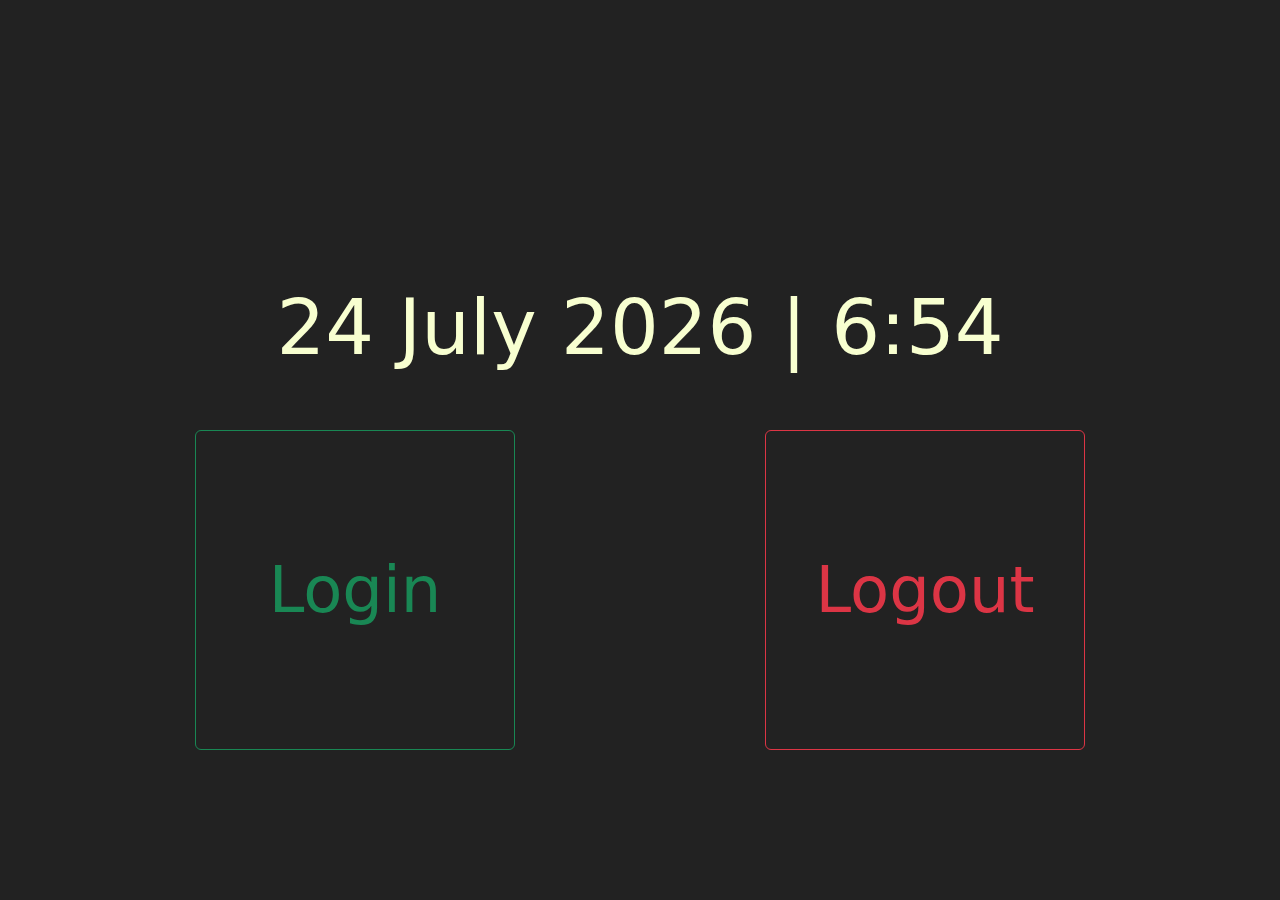
==== index.html @ f26d0a27 "init" ====
<!DOCTYPE html>
<html lang="en">
<head>
    <meta charset="UTF-8">
    <meta name="viewport" content="width=device-width, initial-scale=1.0">
    <title>Attentence</title>
    <link href="https://cdn.jsdelivr.net/npm/bootstrap@5.3.3/dist/css/bootstrap.min.css" rel="stylesheet" integrity="sha384-QWTKZyjpPEjISv5WaRU9OFeRpok6YctnYmDr5pNlyT2bRjXh0JMhjY6hW+ALEwIH" crossorigin="anonymous">
    <script src="https://cdn.jsdelivr.net/npm/bootstrap@5.3.3/dist/js/bootstrap.bundle.min.js" integrity="sha384-YvpcrYf0tY3lHB60NNkmXc5s9fDVZLESaAA55NDzOxhy9GkcIdslK1eN7N6jIeHz" crossorigin="anonymous"></script>
</head>
<body>

    <div id="Date" class="Date"></div>
    <div class="container text-center">
        <div class="row">
          <div class="col">
            <a href="./sighnin.html"><button type="button" class="btn btn-outline-success LoginOutButtons" id="InitLogin" data-bs-theme="dark">Login</button></a>
          </div>
          <div class="col">
            <a href="./sighnout.html"><button type="button" class="btn btn-outline-danger LoginOutButtons" id="InitLogout" data-bs-theme="dark">Logout</button></a>
          </div>
        </div>
      </div>
    

</body>
<script src="./script.js"></script>
<link rel="stylesheet" href="./style.css">

</html>
---- style.css ----
body{
    background-color: rgb(34, 34, 34);
}

header{
    color: rgb(255, 249, 239);
    text-align: center;
    font-size: 200%;
    margin-top: 25vh;
}

.InputText{
    padding: 3vw;
}

.LoginOutButtons{
    width: 25vw;
    height: 25vw;
    margin-top: 5vh;
    font-size: 5vw;
}

.Date{
    color: rgb(248, 255, 208);
    text-align: center;
    margin-top: 30vh;
    font-size: 6vw;
}
.SmallerDate{
    color: aliceblue;
}

.CancelButton{
    margin-left: 3vw;
}
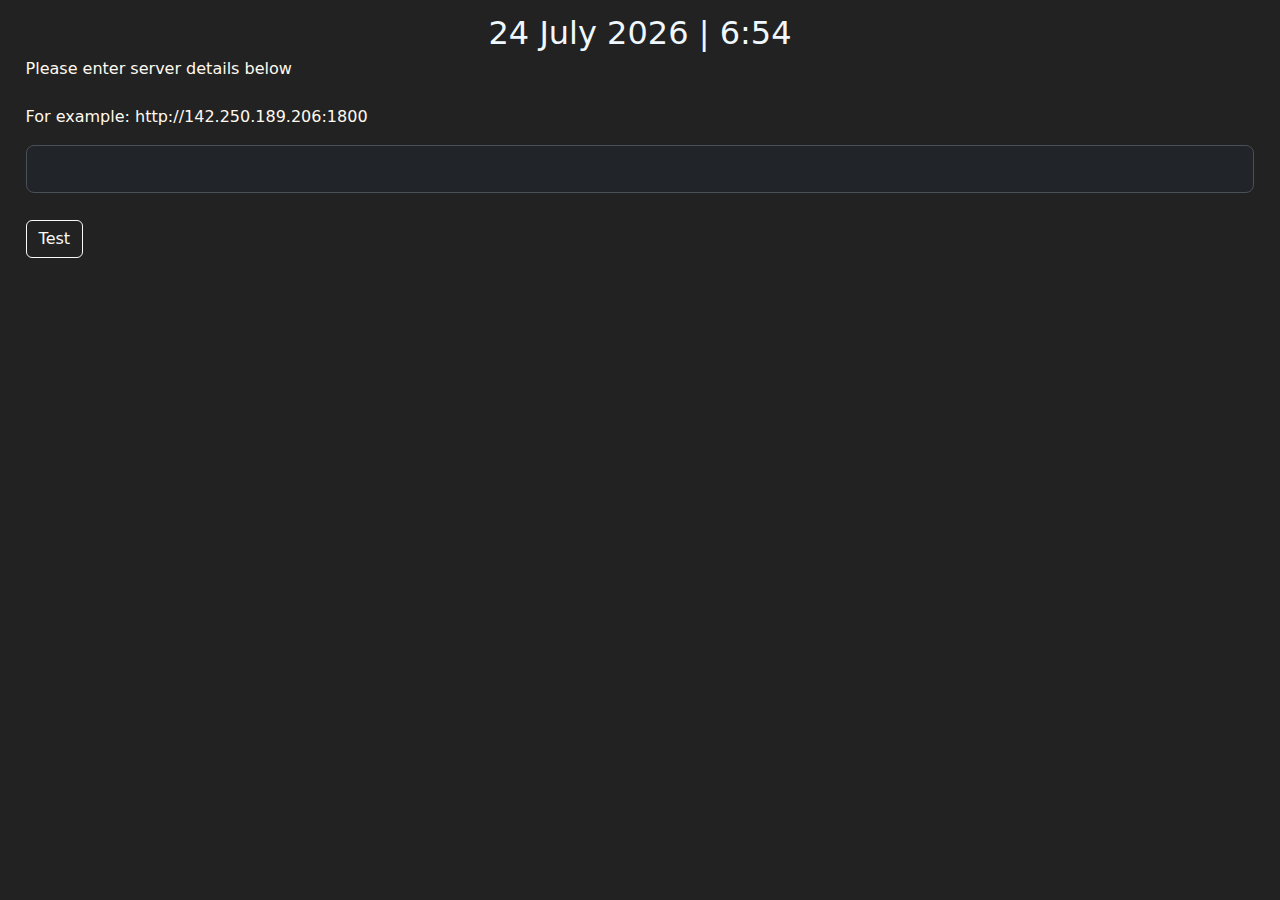
==== commit eaeb9486: "Server checking and basic settings menu" ====
--- a/index.html
+++ b/index.html
@@ -8,9 +8,10 @@
     <script src="https://cdn.jsdelivr.net/npm/bootstrap@5.3.3/dist/js/bootstrap.bundle.min.js" integrity="sha384-YvpcrYf0tY3lHB60NNkmXc5s9fDVZLESaAA55NDzOxhy9GkcIdslK1eN7N6jIeHz" crossorigin="anonymous"></script>
 </head>
 <body>
-
+    <div id="ServerStatus"></div>
+    <a href="./initalize.html" class="Settings">Settings</a>
     <div id="Date" class="Date"></div>
-    <div class="container text-center">
+    <div class="container text-center" id="LoginLogoutButtons">
         <div class="row">
           <div class="col">
             <a href="./sighnin.html"><button type="button" class="btn btn-outline-success LoginOutButtons" id="InitLogin" data-bs-theme="dark">Login</button></a>
@@ -24,6 +25,8 @@
 
 </body>
 <script src="./script.js"></script>
+<script src="./index.js"></script>
+
 <link rel="stylesheet" href="./style.css">
 
 </html>
--- a/style.css
+++ b/style.css
@@ -1,5 +1,7 @@
 body{
     background-color: rgb(34, 34, 34);
+    color: rgb(255, 249, 239);
+
 }
 
 header{
@@ -28,8 +30,28 @@
 }
 .SmallerDate{
     color: aliceblue;
+    font-size: xx-large;
+    text-align: center;
+    margin-top: 1vh;
 }
 
 .CancelButton{
     margin-left: 3vw;
+    margin-bottom: 2vh;
+}
+
+.SighnoutCards{
+margin-left: 5vw;
+}
+
+.TestServerButton{
+    margin-top: 3vh;
+}
+
+.Settings{
+    border-radius: 5%;
+    border-color: rgb(119, 119, 119);
+    border-style:groove;
+    margin-left: 2vw;
+    color:  rgb(119, 119, 119);
 }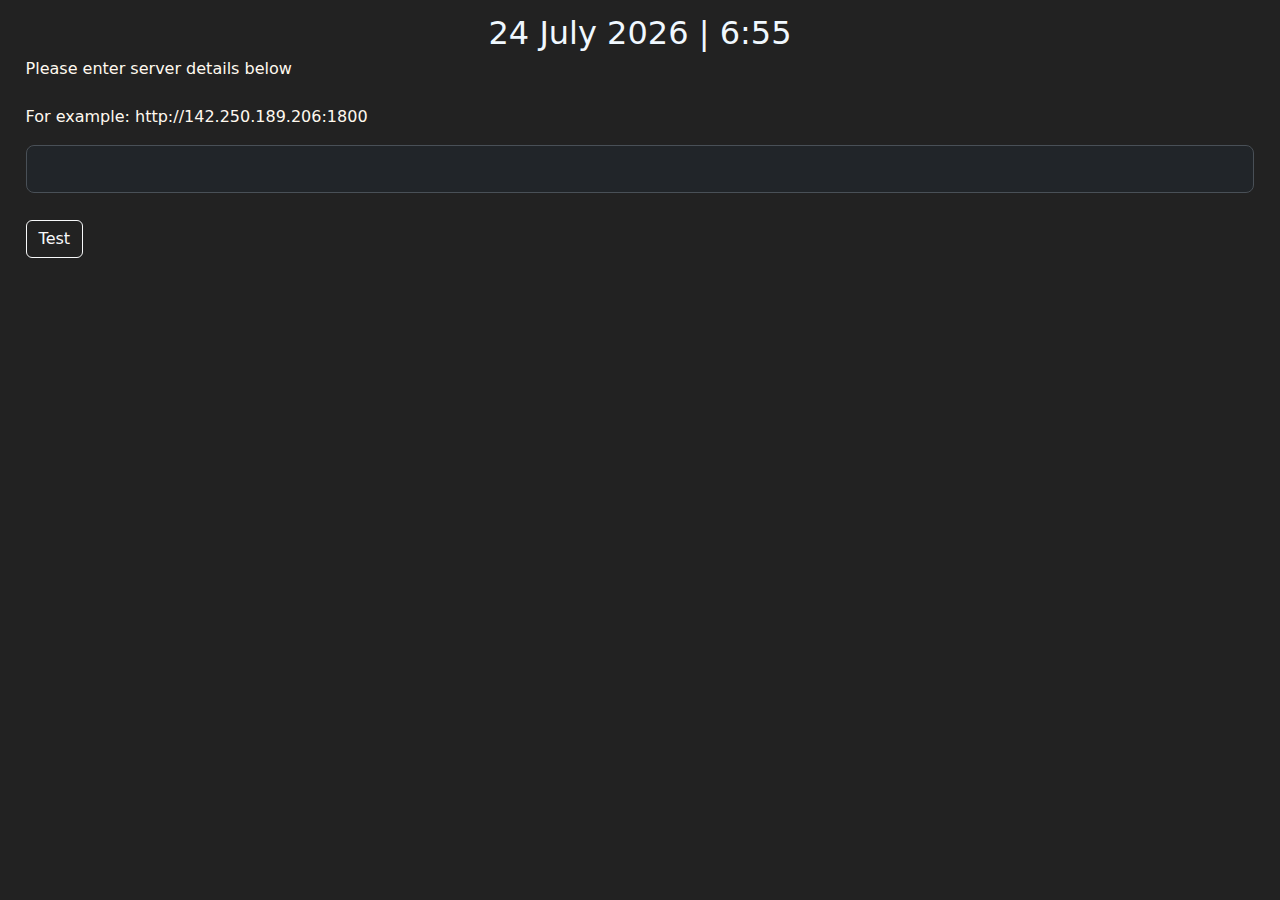
==== commit 555fe32d: "added login" ====
--- a/index.html
+++ b/index.html
@@ -8,7 +8,7 @@
     <script src="https://cdn.jsdelivr.net/npm/bootstrap@5.3.3/dist/js/bootstrap.bundle.min.js" integrity="sha384-YvpcrYf0tY3lHB60NNkmXc5s9fDVZLESaAA55NDzOxhy9GkcIdslK1eN7N6jIeHz" crossorigin="anonymous"></script>
 </head>
 <body>
-    <div id="ServerStatus"></div>
+    <div id="ServerStatus" class="ServerStatus"></div>
     <a href="./initalize.html" class="Settings">Settings</a>
     <div id="Date" class="Date"></div>
     <div class="container text-center" id="LoginLogoutButtons">
@@ -24,7 +24,6 @@
     
 
 </body>
-<script src="./script.js"></script>
 <script src="./index.js"></script>
 
 <link rel="stylesheet" href="./style.css">
--- a/style.css
+++ b/style.css
@@ -28,6 +28,7 @@
     margin-top: 30vh;
     font-size: 6vw;
 }
+
 .SmallerDate{
     color: aliceblue;
     font-size: xx-large;
@@ -41,7 +42,8 @@
 }
 
 .SighnoutCards{
-margin-left: 5vw;
+margin-left: 1vw;
+margin-right: 1vw;
 }
 
 .TestServerButton{
@@ -54,4 +56,25 @@
     border-style:groove;
     margin-left: 2vw;
     color:  rgb(119, 119, 119);
+}
+
+.ServerStatus{
+    float: right;
+    margin-right: 1vw;
+}
+
+.ServerStatusText{
+    float: right;
+    margin-right: 1vw;
+    margin-left: 1vw;
+}
+
+.ServerActive{
+    color: rgb(0, 255, 0);
+}
+
+.MessageString{
+    text-align: center;
+    margin-top: 25vh;
+    font-size: 25vw;
 }